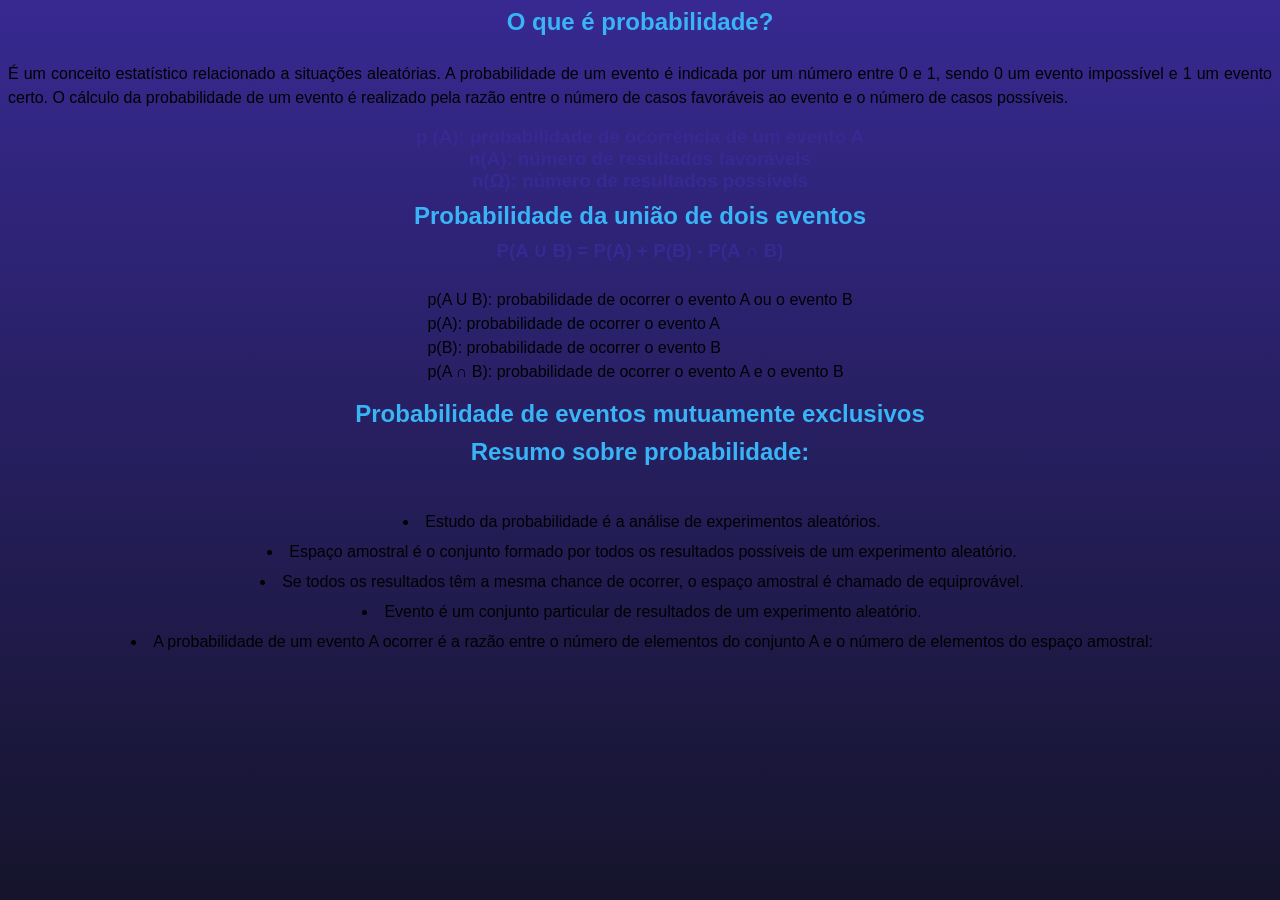
==== Formula_Matemáteca/informacoes.html @ 1dfe7355 "3.1.1" ====
<!DOCTYPE html>
<html lang="pt-br">
<head>
    <meta charset="UTF-8">
    <meta name="viewport" content="width=device-width, initial-scale=1.0">
    <link rel="stylesheet" href="style1.css">
    <title>Informações sobre probabilidade.</title>
</head>
<body>
    <h2>O que é probabilidade?</h2>

                <p>É um conceito estatístico relacionado a situações aleatórias. A probabilidade de um evento é indicada por um número entre 0 e 1, sendo 0 um evento impossível e 1 um evento certo. O cálculo da probabilidade de um evento é realizado pela razão entre o número de casos favoráveis ao evento e o número de casos possíveis.</p>



                <h3>p (A): probabilidade de ocorrência de um evento A <br>n(A): número de resultados favoráveis <br> n(Ω): número de resultados possíveis</h3>

                <h2>Probabilidade da união de dois eventos</h2>

                <h3>P(A ∪ B) = P(A) + P(B) - P(A ∩ B) </h3>
                <p>p(A U B): probabilidade de ocorrer o evento A ou o evento B <br>
                    p(A): probabilidade de ocorrer o evento A <br>
                    p(B): probabilidade de ocorrer o evento B <br>
                    p(A ∩ B): probabilidade de ocorrer o evento A e o evento B</p>

                    <h2>Probabilidade de eventos mutuamente exclusivos</h2>


                <h2>Resumo sobre probabilidade:</h2>

                <p><li>Estudo da probabilidade é a análise de experimentos aleatórios. <br></li>
                <li>Espaço amostral é o conjunto formado por todos os resultados possíveis de um experimento aleatório. <br></li>
                <li>Se todos os resultados têm a mesma chance de ocorrer, o espaço amostral é chamado de equiprovável. <br></li> 
                <li>Evento é um conjunto particular de resultados de um experimento aleatório. <br></li>
                <li>A probabilidade de um evento A ocorrer é a razão entre o número de elementos do conjunto A e o número de elementos do espaço amostral:</li></p>

    
</body>
</html>
---- Formula_Matemáteca/style1.css ----
@charset "UTF-8";

* {
    font-family: Verdana, Geneva, Tahoma, sans-serif;
    box-sizing: border-box;
}

/* ELEMENTOS DA INTERFACE */

body {
    background-color: #15142b;
    background-image: linear-gradient(180deg, #372991, #15142b);
    background-repeat: no-repeat;
    background-position: center center;
    background-size: cover;
    background-attachment: fixed;

    display: flex;
    flex-direction: column;
    flex-wrap: nowrap;
    justify-content: center;
    align-items: center;
}

header, main, section, article {
    max-width: 700px;
}


header > h1 {
    color: white;
    text-shadow: 3px 3px 0px black;
}

main{
    background-color: white;
    padding: 15px;
    margin-bottom: 20px;
    border-radius: 10px;
    box-shadow: 0px 0px 20px rgba(0, 0, 0, 0.502);
}

footer {
    display: block;
    width: 100vw;
    background-color: #291f6c;
    color: white;
    text-align: center;
    margin-top: auto;
    padding: 5px;
}

p {
    text-align: justify;
    line-height: 1.5em;
    font-family: 'Gill Sans', 'Gill Sans MT', Calibri, 'Trebuchet MS', sans-serif;
}
a{
    font-family: 'Segoe UI', Tahoma, Geneva, Verdana, sans-serif;
    color: #eb9903;
    text-decoration: underline;
}
h1 {
    text-align: center;
    
}

h2{
    color: #39b4f6;
    margin: 0 0 10px 0;
    text-align: center;
}
h3{
    color: #372991;
    margin: 0 0 10px 0;
    text-align: center;

}
li {
    margin: 5px 0;
    line-height: 1.5em;
    margin: 2px 2px 4px 6px;
}
input[type=text], [type=number], select, input[type=date], input[type=date], input[type=datetime], input[type=email], input[type=month], input[type=password], input[type=range], input[type=tel], input[type=time], input[type=week] {
    width: 100%;
    padding: 12px 20px;
    font-size: 1em;
    margin: 8px 0;
    display: inline-block;
    border: 1px solid #ccc;
    border-radius: 4px;
    box-sizing: border-box;
}

input[type=submit] {
    width: 100%;
    background-color: #4CAF50;
    font-size: 1em;
    color: white;
    padding: 10px 20px;
    margin: 5px 0;
    border: none;
    border-radius: 4px;
    cursor: pointer;
}

input[type=submit]:hover {
    background-color: #45a049;
}

input[type=reset] {
    width: 100%;
    background-color: #eb9903;
    font-size: 1em;
    color: white;
    padding: 10px 20px;
    margin: 5px 0;
    border: none;
    border-radius: 4px;
    cursor: pointer;
}

input[type=reset]:hover {
    background-color: #c27013;
}

input[type=button], button {
    width: 100%;
    background-color: #372991;
    font-size: 1em;
    color: white;
    padding: 10px 20px;
    margin: 5px 0;
    border: none;
    border-radius: 4px;
    cursor: pointer;
}

input[type=button]:hover, button:hover {
    background-color: #291f6c;

}
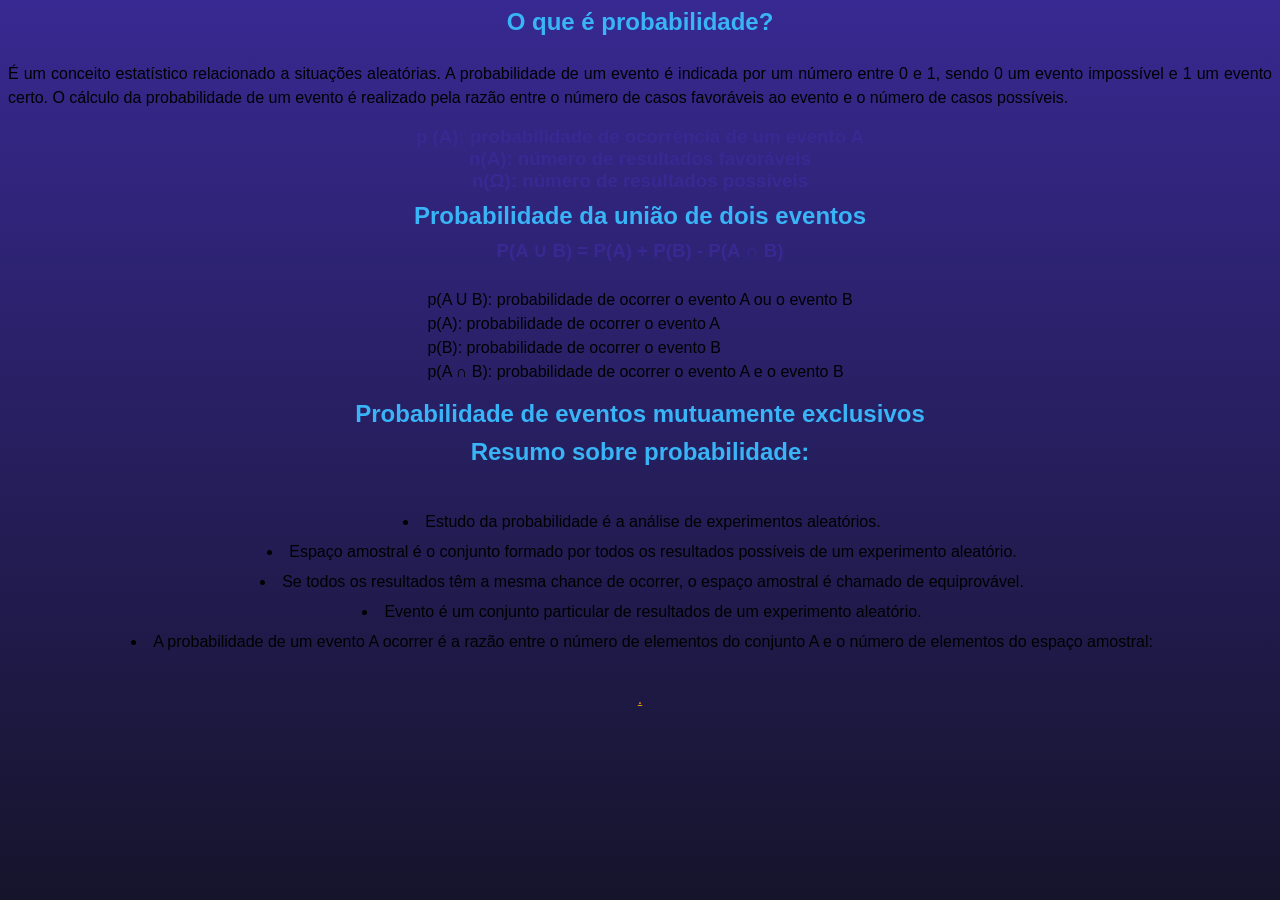
==== commit 761cce0d: "3.1.2" ====
--- a/Formula_Matemáteca/informacoes.html
+++ b/Formula_Matemáteca/informacoes.html
@@ -34,6 +34,6 @@
                 <li>Evento é um conjunto particular de resultados de um experimento aleatório. <br></li>
                 <li>A probabilidade de um evento A ocorrer é a razão entre o número de elementos do conjunto A e o número de elementos do espaço amostral:</li></p>
 
-    
+                    <a href="ex011.html" target="_parent">.</a>
 </body>
 </html>
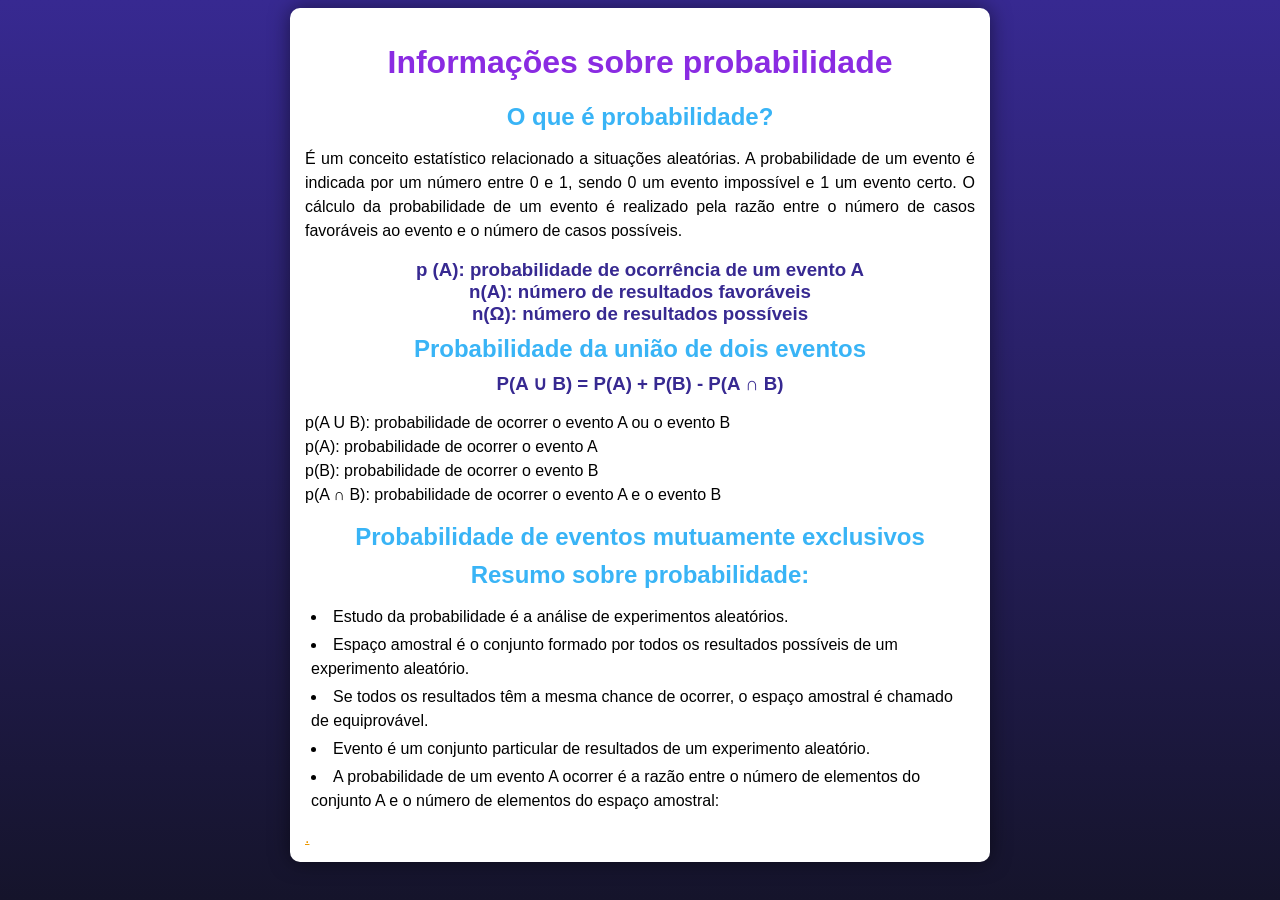
==== commit 8202f44e: "3.1.3" ====
--- a/Formula_Matemáteca/informacoes.html
+++ b/Formula_Matemáteca/informacoes.html
@@ -7,33 +7,36 @@
     <title>Informações sobre probabilidade.</title>
 </head>
 <body>
-    <h2>O que é probabilidade?</h2>
-
-                <p>É um conceito estatístico relacionado a situações aleatórias. A probabilidade de um evento é indicada por um número entre 0 e 1, sendo 0 um evento impossível e 1 um evento certo. O cálculo da probabilidade de um evento é realizado pela razão entre o número de casos favoráveis ao evento e o número de casos possíveis.</p>
-
-
-
-                <h3>p (A): probabilidade de ocorrência de um evento A <br>n(A): número de resultados favoráveis <br> n(Ω): número de resultados possíveis</h3>
-
-                <h2>Probabilidade da união de dois eventos</h2>
-
-                <h3>P(A ∪ B) = P(A) + P(B) - P(A ∩ B) </h3>
-                <p>p(A U B): probabilidade de ocorrer o evento A ou o evento B <br>
-                    p(A): probabilidade de ocorrer o evento A <br>
-                    p(B): probabilidade de ocorrer o evento B <br>
-                    p(A ∩ B): probabilidade de ocorrer o evento A e o evento B</p>
-
-                    <h2>Probabilidade de eventos mutuamente exclusivos</h2>
-
-
-                <h2>Resumo sobre probabilidade:</h2>
-
-                <p><li>Estudo da probabilidade é a análise de experimentos aleatórios. <br></li>
-                <li>Espaço amostral é o conjunto formado por todos os resultados possíveis de um experimento aleatório. <br></li>
-                <li>Se todos os resultados têm a mesma chance de ocorrer, o espaço amostral é chamado de equiprovável. <br></li> 
-                <li>Evento é um conjunto particular de resultados de um experimento aleatório. <br></li>
-                <li>A probabilidade de um evento A ocorrer é a razão entre o número de elementos do conjunto A e o número de elementos do espaço amostral:</li></p>
-
-                    <a href="ex011.html" target="_parent">.</a>
-</body>
+    <main>
+        <h1>Informações sobre probabilidade</h1>
+        <h2>O que é probabilidade?</h2>
+        
+        <p>É um conceito estatístico relacionado a situações aleatórias. A probabilidade de um evento é indicada por um número entre 0 e 1, sendo 0 um evento impossível e 1 um evento certo. O cálculo da probabilidade de um evento é realizado pela razão entre o número de casos favoráveis ao evento e o número de casos possíveis.</p>
+        
+        
+        
+        <h3>p (A): probabilidade de ocorrência de um evento A <br>n(A): número de resultados favoráveis <br> n(Ω): número de resultados possíveis</h3>
+        
+        <h2>Probabilidade da união de dois eventos</h2>
+        
+        <h3>P(A ∪ B) = P(A) + P(B) - P(A ∩ B) </h3>
+        <p>p(A U B): probabilidade de ocorrer o evento A ou o evento B <br>
+        p(A): probabilidade de ocorrer o evento A <br>
+        p(B): probabilidade de ocorrer o evento B <br>
+        p(A ∩ B): probabilidade de ocorrer o evento A e o evento B</p>
+        
+        <h2>Probabilidade de eventos mutuamente exclusivos</h2>
+            
+            
+        <h2>Resumo sobre probabilidade:</h2>
+            
+        <p><li>Estudo da probabilidade é a análise de experimentos aleatórios. <br></li>
+            <li>Espaço amostral é o conjunto formado por todos os resultados possíveis de um experimento aleatório. <br></li>
+            <li>Se todos os resultados têm a mesma chance de ocorrer, o espaço amostral é chamado de equiprovável. <br></li> 
+            <li>Evento é um conjunto particular de resultados de um experimento aleatório. <br></li>
+            <li>A probabilidade de um evento A ocorrer é a razão entre o número de elementos do conjunto A e o número de elementos do espaço amostral:</li></p>
+                
+            <a href="ex011.html" target="_parent">.</a>
+            </main>
+        </body>
 </html>
--- a/Formula_Matemáteca/style1.css
+++ b/Formula_Matemáteca/style1.css
@@ -62,7 +62,7 @@
 }
 h1 {
     text-align: center;
-    
+    color: blueviolet;
 }
 
 h2{
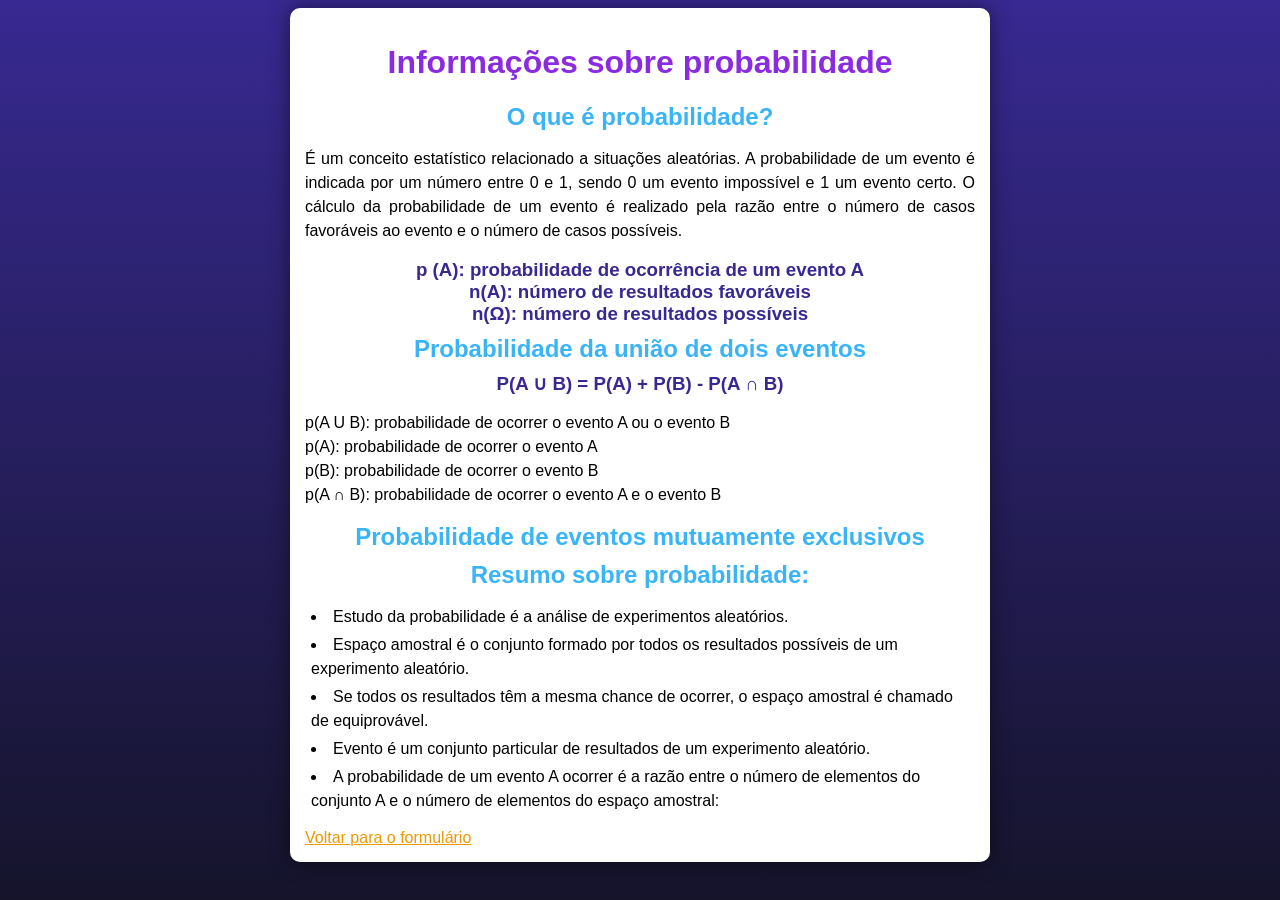
==== commit 058019de: "3.3" ====
--- a/Formula_Matemáteca/informacoes.html
+++ b/Formula_Matemáteca/informacoes.html
@@ -36,7 +36,7 @@
             <li>Evento é um conjunto particular de resultados de um experimento aleatório. <br></li>
             <li>A probabilidade de um evento A ocorrer é a razão entre o número de elementos do conjunto A e o número de elementos do espaço amostral:</li></p>
                 
-            <a href="ex011.html" target="_parent">.</a>
+            <a href="ex011.html" target="_parent">Voltar para o formulário</a>
             </main>
         </body>
 </html>
